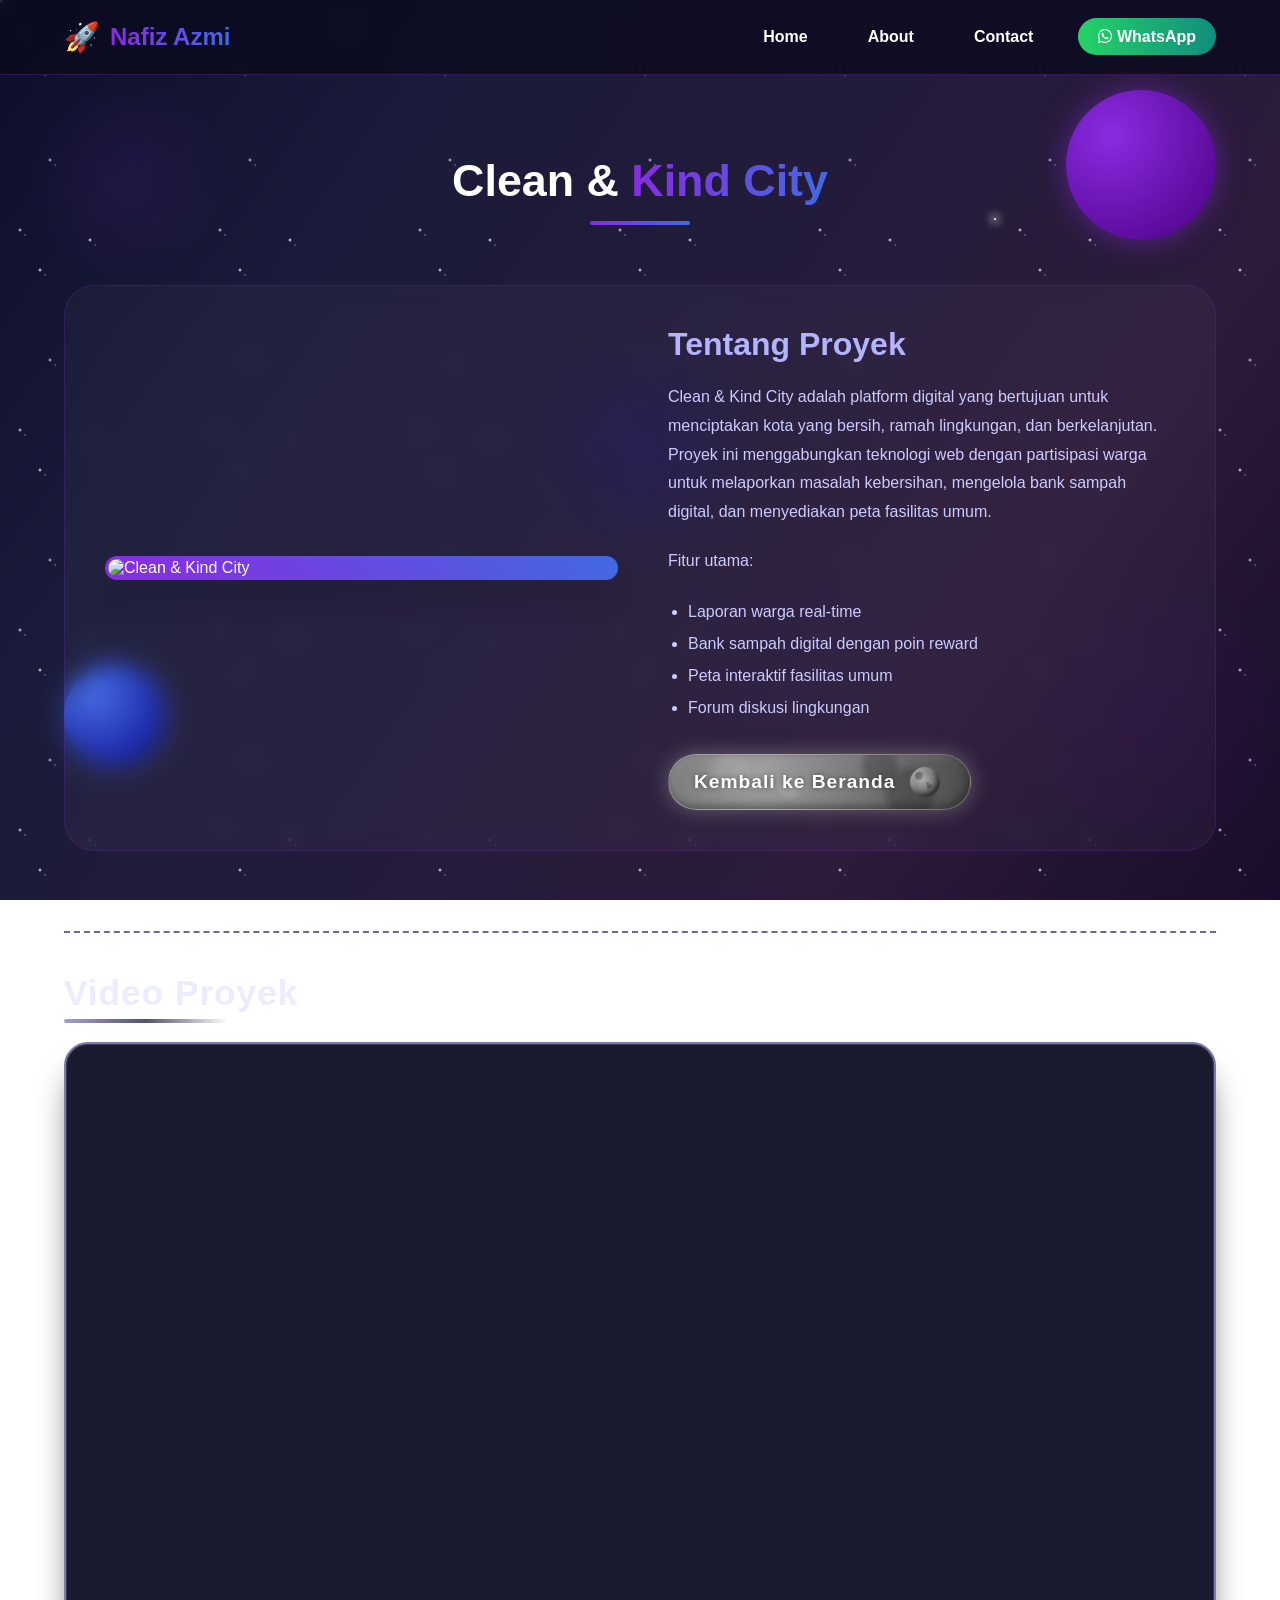
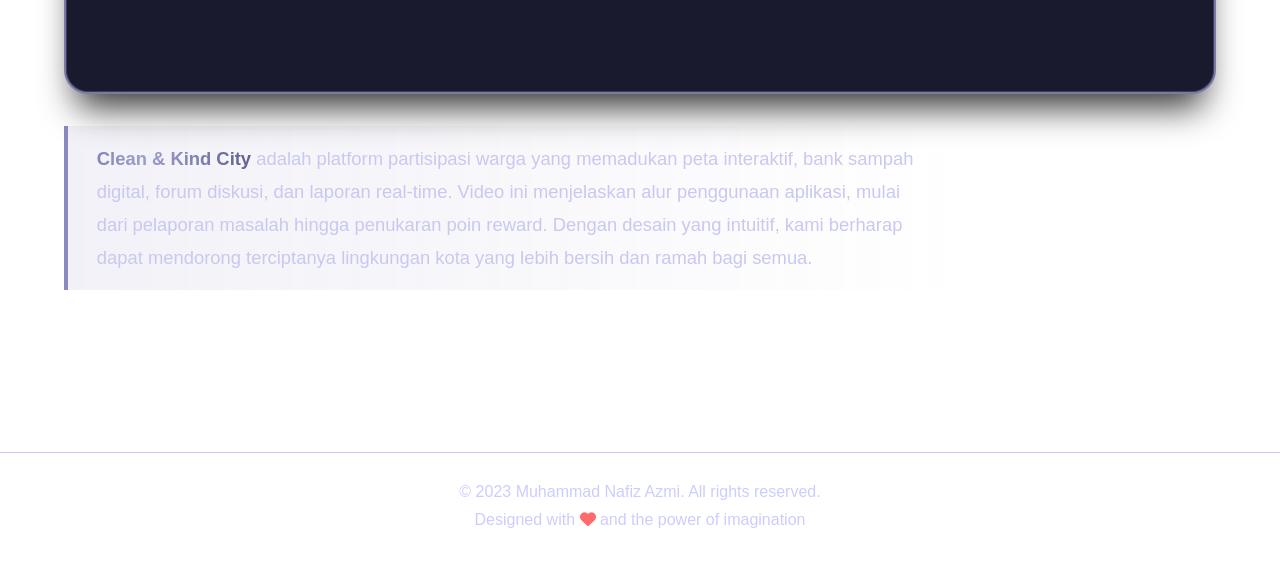
==== clean-kind-city.html @ 6993023f "letsgoo" ====
<!DOCTYPE html>
<html lang="en">
<head>
    <meta charset="UTF-8">
    <meta name="viewport" content="width=device-width, initial-scale=1.0">
    <title>Clean & Kind City - Muhammad Nafiz Azmi</title>
    <link rel="stylesheet" href="https://cdnjs.cloudflare.com/ajax/libs/font-awesome/6.4.0/css/all.min.css">
    <link rel="stylesheet" href="style.css"> <!-- Pakai file CSS yang sama -->
</head>
<body>
    <!-- Background luar angkasa (copy dari index) -->
    <div class="space-bg">
        <div class="stars"></div>
        <div class="twinkling"></div>
        <div class="clouds"></div>
        <div class="planet planet-1"></div>
        <div class="planet planet-2"></div>
        <div class="shooting-star"></div>
    </div>

    <!-- Navigasi (salin dari index) -->
    <nav>
        <div class="logo">
            <div class="logo-text">
                <span class="logo-icon">🚀</span>
                <span class="logo-name">Nafiz Azmi</span>
            </div>
        </div>
        <div class="menu">
            <ul>
                <li><a href="index.html#home">Home</a></li>
                <li><a href="index.html#about">About</a></li>
                <li><a href="index.html#contact">Contact</a></li>
                <li><a class="btn-wa" href="https://wa.me/081290863344?text=halo saya dari portofolio" target="_blank">
                    <i class="fab fa-whatsapp"></i> WhatsApp
                </a></li>
            </ul>
        </div>
    </nav>

    <!-- Konten Halaman Proyek -->
    <section class="project-detail">
        <div class="section-title">
            <h2>Clean & <span class="gradient-text">Kind City</span></h2>
            <div class="title-line"></div>
        </div>

        <div class="project-detail-container">
            <div class="project-detail-image">
                <img src="https://via.placeholder.com/800x400/1a1b3a/8a2be2?text=Clean+%26+Kind+City" alt="Clean & Kind City">
            </div>
            <div class="project-detail-info">
                <h3>Tentang Proyek</h3>
                <p>Clean & Kind City adalah platform digital yang bertujuan untuk menciptakan kota yang bersih, ramah lingkungan, dan berkelanjutan. Proyek ini menggabungkan teknologi web dengan partisipasi warga untuk melaporkan masalah kebersihan, mengelola bank sampah digital, dan menyediakan peta fasilitas umum.</p>
                <p>Fitur utama:</p>
                <ul>
                    <li>Laporan warga real-time</li>
                    <li>Bank sampah digital dengan poin reward</li>
                    <li>Peta interaktif fasilitas umum</li>
                    <li>Forum diskusi lingkungan</li>
                </ul>
                <a href="index.html" class="mercury-button">
                    <span class="button-text">Kembali ke Beranda</span>
                    <span class="planet-icon">
                        <span class="crater"></span>
                        <span class="crater"></span>
                        <span class="crater"></span>
                    </span>
                </a>
            </div>
        </div>
            <!-- ===== VIDEO SECTION ===== -->
    <div class="project-mercury__video-section">
        <h2 class="video-title">Video Proyek</h2>
        <div class="video-container">
            <!-- Ganti VIDEO_ID dengan ID YouTube asli -->
            <iframe src="https://www.youtube.com/embed/VIDEO_ID" 
                    title="Clean & Kind City - Video Perkenalan" 
                    allow="accelerometer; autoplay; clipboard-write; encrypted-media; gyroscope; picture-in-picture; web-share" 
                    allowfullscreen>
            </iframe>
        </div>
        <p class="video-caption">
            <strong>Clean & Kind City</strong> adalah platform partisipasi warga yang memadukan peta interaktif, 
            bank sampah digital, forum diskusi, dan laporan real-time. Video ini menjelaskan alur penggunaan 
            aplikasi, mulai dari pelaporan masalah hingga penukaran poin reward. Dengan desain yang intuitif, 
            kami berharap dapat mendorong terciptanya lingkungan kota yang lebih bersih dan ramah bagi semua.
        </p>
    </div>
    </section>

    <!-- Footer (salin dari index) -->
    <footer>
        <p>&copy; 2023 Muhammad Nafiz Azmi. All rights reserved.</p>
        <p>Designed with <i class="fas fa-heart pulse"></i> and the power of imagination</p>
    </footer>

    <script src="script.js"></script> <!-- Pakai file JS yang sama -->
</body>
</html>
---- style.css ----
/* Reset dan Base Styles */
* {
    margin: 0;
    padding: 0;
    box-sizing: border-box;
    font-family: 'Segoe UI', Tahoma, Geneva, Verdana, sans-serif;
}

body {
    color: white;
    overflow-x: hidden;
    min-height: 100vh;
}

/* Background Luar Angkasa */
.space-bg {
    position: fixed;
    top: 0;
    left: 0;
    width: 100%;
    height: 100%;
    z-index: -1;
    background: linear-gradient(125deg, #0c0e2a 0%, #1a1b3a 25%, #2d1b3a 75%, #1a0c2a 100%);
}

.stars {
    position: absolute;
    top: 0;
    left: 0;
    width: 100%;
    height: 100%;
    background-image: radial-gradient(2px 2px at 20px 30px, #eee, rgba(0,0,0,0)),
                      radial-gradient(2px 2px at 40px 70px, #fff, rgba(0,0,0,0)),
                      radial-gradient(2px 2px at 50px 160px, #ddd, rgba(0,0,0,0)),
                      radial-gradient(2px 2px at 90px 40px, #fff, rgba(0,0,0,0));
    background-repeat: repeat;
    background-size: 200px 200px;
    animation: starsMove 50s linear infinite;
}

.twinkling {
    position: absolute;
    top: 0;
    left: 0;
    width: 100%;
    height: 100%;
    background-image: radial-gradient(1px 1px at 25px 35px, #aaf, rgba(0,0,0,0)),
                      radial-gradient(1px 1px at 45px 75px, #9ae, rgba(0,0,0,0)),
                      radial-gradient(1px 1px at 55px 165px, #8cf, rgba(0,0,0,0)),
                      radial-gradient(1px 1px at 95px 45px, #7be, rgba(0,0,0,0));
    background-repeat: repeat;
    background-size: 200px 200px;
    animation: twinkle 3s infinite alternate;
}

.clouds {
    position: absolute;
    top: 0;
    left: 0;
    width: 100%;
    height: 100%;
    background-image: radial-gradient(100px 100px at 10% 20%, rgba(138, 43, 226, 0.1), rgba(0,0,0,0)),
                      radial-gradient(150px 150px at 90% 80%, rgba(75, 0, 130, 0.1), rgba(0,0,0,0)),
                      radial-gradient(120px 120px at 50% 50%, rgba(0, 0, 255, 0.1), rgba(0,0,0,0));
    animation: cloudsMove 30s linear infinite;
}

.planet {
    position: absolute;
    border-radius: 50%;
}

.planet-1 {
    width: 150px;
    height: 150px;
    top: 10%;
    right: 5%;
    background: radial-gradient(circle at 30% 30%, #8a2be2, #4b0082);
    box-shadow: 0 0 30px rgba(138, 43, 226, 0.5);
    animation: float 20s infinite ease-in-out;
}

.planet-2 {
    width: 100px;
    height: 100px;
    bottom: 15%;
    left: 5%;
    background: radial-gradient(circle at 30% 30%, #4169e1, #00008b);
    box-shadow: 0 0 30px rgba(65, 105, 225, 0.5);
    animation: float 25s infinite ease-in-out reverse;
}

.shooting-star {
    position: absolute;
    width: 2px;
    height: 2px;
    background: white;
    border-radius: 50%;
    box-shadow: 0 0 10px 2px white;
    animation: shoot 10s infinite;
}

/* Animasi Background */
@keyframes starsMove {
    from { background-position: 0 0; }
    to { background-position: 1000px 1000px; }
}

@keyframes twinkle {
    0% { opacity: 0.3; }
    100% { opacity: 1; }
}

@keyframes cloudsMove {
    from { background-position: 0 0; }
    to { background-position: 1000px 0; }
}

@keyframes float {
    0%, 100% { transform: translateY(0) rotate(0deg); }
    50% { transform: translateY(-20px) rotate(10deg); }
}

@keyframes shoot {
    0% {
        transform: translateX(0) translateY(0);
        opacity: 0;
    }
    5% {
        opacity: 1;
    }
    10% {
        transform: translateX(100vw) translateY(100vh);
        opacity: 0;
    }
    100% {
        opacity: 0;
    }
}

/* Navigation */
nav {
    background: rgba(10, 10, 30, 0.8);
    backdrop-filter: blur(10px);
    color: white;
    display: flex;
    align-items: center;
    justify-content: space-between;
    padding: 20px 5%;
    position: sticky;
    top: 0;
    z-index: 100;
    border-bottom: 1px solid rgba(138, 43, 226, 0.3);
}

.logo-text {
    display: flex;
    align-items: center;
    gap: 10px;
    font-size: 1.5rem;
    font-weight: bold;
}

.logo-icon {
    color: #8a2be2;
    font-size: 1.8rem;
}

.logo-name {
    background: linear-gradient(90deg, #8a2be2, #4169e1);
    -webkit-background-clip: text;
    background-clip: text;
    color: transparent;
}

.menu ul {
    display: flex;
    gap: 30px;
    list-style: none;
}

.menu ul li a {
    text-decoration: none;
    color: white;
    font-weight: 600;
    padding: 8px 15px;
    border-radius: 20px;
    transition: all 0.3s ease;
    position: relative;
}

.menu ul li a:hover {
    color: #8a2be2;
}

.menu ul li a::after {
    content: '';
    position: absolute;
    bottom: 0;
    left: 50%;
    width: 0;
    height: 2px;
    background: linear-gradient(90deg, #8a2be2, #4169e1);
    transition: all 0.3s ease;
    transform: translateX(-50%);
}

.menu ul li a:hover::after {
    width: 80%;
}

.btn-wa {
    background: linear-gradient(90deg, #25D366, #128C7E);
    padding: 10px 20px !important;
    border-radius: 25px !important;
}

.btn-wa:hover {
    background: linear-gradient(90deg, #128C7E, #25D366);
    color: white !important;
    transform: translateY(-3px);
    box-shadow: 0 5px 15px rgba(37, 211, 102, 0.4);
}

.menu-toggle {
    display: none;
    font-size: 1.5rem;
    cursor: pointer;
}

/* Hero Section */
.hero {
    display: flex;
    align-items: center;
    justify-content: space-between;
    padding: 80px 5%;
    min-height: 90vh;
}

.hero-left {
    flex: 1;
    max-width: 600px;
}

.hero-text h1 {
    font-size: 3.5rem;
    margin-bottom: 15px;
    line-height: 1.2;
}

.gradient-text {
    background: linear-gradient(90deg, #8a2be2, #4169e1);
    -webkit-background-clip: text;
    background-clip: text;
    color: transparent;
}

.hero-text h2 {
    font-size: 1.8rem;
    font-weight: 400;
    margin-bottom: 25px;
    color: #b3b3ff;
}

.hero-text p {
    color: #ccccff;
    line-height: 1.6;
    margin-bottom: 30px;
    font-size: 1.1rem;
}

.glow-button {
    background: linear-gradient(90deg, #8a2be2, #4169e1);
    border: none;
    padding: 15px 40px;
    border-radius: 30px;
    font-size: 1.1rem;
    color: white;
    font-weight: 600;
    cursor: pointer;
    transition: all 0.3s ease;
    position: relative;
    overflow: hidden;
    z-index: 1;
}

.glow-button::before {
    content: '';
    position: absolute;
    top: 0;
    left: -100%;
    width: 100%;
    height: 100%;
    background: linear-gradient(90deg, #4169e1, #8a2be2);
    transition: all 0.5s ease;
    z-index: -1;
}

.glow-button:hover::before {
    left: 0;
}

.glow-button:hover {
    transform: translateY(-5px);
    box-shadow: 0 10px 20px rgba(138, 43, 226, 0.4);
}

.social-icons {
    display: flex;
    gap: 20px;
    margin-top: 40px;
}

.social-icon {
    display: flex;
    align-items: center;
    justify-content: center;
    width: 50px;
    height: 50px;
    border-radius: 50%;
    background: rgba(255, 255, 255, 0.1);
    color: white;
    font-size: 1.3rem;
    transition: all 0.3s ease;
}

.social-icon:hover {
    background: linear-gradient(90deg, #8a2be2, #4169e1);
    transform: translateY(-5px);
}

.hero-right {
    flex: 1;
    display: flex;
    justify-content: center;
    align-items: center;
}

.profile-container {
    position: relative;
    width: 350px;
    height: 350px;
}

.profile-frame {
    width: 300px;
    height: 300px;
    border-radius: 50%;
    overflow: hidden;
    border: 5px solid transparent;
    background: linear-gradient(90deg, #8a2be2, #4169e1) border-box;
    position: relative;
    z-index: 2;
    animation: rotate 20s linear infinite;
}

.profile-img {
    width: 100%;
    height: 100%;
    object-fit: cover;
    transition: transform 0.5s ease;
}

.profile-frame:hover .profile-img {
    transform: scale(1.1);
}

.profile-orbits {
    position: absolute;
    top: 0;
    left: 0;
    width: 100%;
    height: 100%;
}

.orbit {
    position: absolute;
    border: 1px solid rgba(138, 43, 226, 0.3);
    border-radius: 50%;
    top: 50%;
    left: 50%;
    transform: translate(-50%, -50%);
}

.orbit-1 {
    width: 350px;
    height: 350px;
    animation: orbit 20s linear infinite;
}

.orbit-2 {
    width: 400px;
    height: 400px;
    animation: orbit 25s linear infinite reverse;
}

.orbit-3 {
    width: 450px;
    height: 450px;
    animation: orbit 30s linear infinite;
}

.orbit-item {
    position: absolute;
    top: -20px;
    left: 50%;
    transform: translateX(-50%);
    width: 40px;
    height: 40px;
    border-radius: 50%;
    background: linear-gradient(90deg, #8a2be2, #4169e1);
    display: flex;
    align-items: center;
    justify-content: center;
    font-size: 1.2rem;
    color: white;
    box-shadow: 0 0 15px rgba(138, 43, 226, 0.7);
}

@keyframes rotate {
    from { transform: rotate(0deg); }
    to { transform: rotate(360deg); }
}

@keyframes orbit {
    from { transform: translate(-50%, -50%) rotate(0deg); }
    to { transform: translate(-50%, -50%) rotate(360deg); }
}

/* About Section */
.about {
    padding: 80px 5%;
}

.section-title {
    text-align: center;
    margin-bottom: 60px;
}

.section-title h2 {
    font-size: 2.8rem;
    margin-bottom: 15px;
}

.title-line {
    width: 100px;
    height: 4px;
    background: linear-gradient(90deg, #8a2be2, #4169e1);
    margin: 0 auto;
    border-radius: 2px;
}

.about-content {
    display: flex;
    justify-content: center;
    gap: 30px;
    flex-wrap: wrap;
}

.about-card {
    background: rgba(255, 255, 255, 0.05);
    backdrop-filter: blur(10px);
    border-radius: 20px;
    padding: 30px;
    width: 300px;
    text-align: center;
    transition: all 0.4s ease;
    border: 1px solid rgba(138, 43, 226, 0.2);
}

.about-card:hover {
    transform: translateY(-15px);
    background: rgba(138, 43, 226, 0.1);
    box-shadow: 0 15px 30px rgba(138, 43, 226, 0.2);
    border-color: rgba(138, 43, 226, 0.5);
}

.about-icon {
    width: 80px;
    height: 80px;
    border-radius: 50%;
    background: linear-gradient(90deg, #8a2be2, #4169e1);
    display: flex;
    align-items: center;
    justify-content: center;
    margin: 0 auto 20px;
    font-size: 2rem;
}

.about-card h3 {
    font-size: 1.5rem;
    margin-bottom: 15px;
    color: #b3b3ff;
}

.about-card p {
    color: #ccccff;
    line-height: 1.6;
}

/* Contact Section */
.contact {
    padding: 80px 5%;
}

.contact-container {
    display: flex;
    justify-content: center;
    align-items: flex-start;
    gap: 50px;
    flex-wrap: wrap;
}

.contact-info {
    flex: 1;
    max-width: 500px;
}

.contact-card {
    background: rgba(255, 255, 255, 0.05);
    backdrop-filter: blur(10px);
    border-radius: 20px;
    padding: 25px;
    margin-bottom: 25px;
    display: flex;
    align-items: center;
    gap: 20px;
    border: 1px solid rgba(138, 43, 226, 0.2);
    transition: all 0.3s ease;
}

.contact-card:hover {
    background: rgba(138, 43, 226, 0.1);
    transform: translateX(10px);
    border-color: rgba(138, 43, 226, 0.5);
}

.contact-icon {
    width: 60px;
    height: 60px;
    border-radius: 50%;
    background: linear-gradient(90deg, #8a2be2, #4169e1);
    display: flex;
    align-items: center;
    justify-content: center;
    font-size: 1.5rem;
}

.contact-details h3 {
    font-size: 1.3rem;
    margin-bottom: 8px;
    color: #b3b3ff;
}

.contact-details p {
    color: #ccccff;
}

.contact-map {
    flex: 1;
    max-width: 600px;
}

.map-container {
    position: relative;
    border-radius: 20px;
    overflow: hidden;
    box-shadow: 0 15px 30px rgba(0, 0, 0, 0.3);
    border: 2px solid rgba(138, 43, 226, 0.3);
}

.map-container iframe {
    width: 100%;
    height: 400px;
    display: block;
    border: none;
}

.map-overlay {
    position: absolute;
    top: 0;
    left: 0;
    width: 100%;
    height: 100%;
    pointer-events: none;
    background: linear-gradient(45deg, rgba(138, 43, 226, 0.1), rgba(65, 105, 225, 0.1));
}

/* Footer */
footer {
    text-align: center;
    padding: 30px 5%;
    margin-top: 50px;
    border-top: 1px solid rgba(138, 43, 226, 0.3);
    color: #ccccff;
}

footer p {
    margin-bottom: 10px;
}

.pulse {
    color: #ff6b6b;
    animation: pulse 1.5s infinite;
}

@keyframes pulse {
    0%, 100% { transform: scale(1); }
    50% { transform: scale(1.2); }
}

/* Animasi tambahan */
.fade-in {
    animation: fadeIn 1.5s ease;
}

@keyframes fadeIn {
    from { opacity: 0; transform: translateY(20px); }
    to { opacity: 1; transform: translateY(0); }
}

.typing-animation {
    overflow: hidden;
    white-space: nowrap;
    border-right: 3px solid #8a2be2;
    width: 0;
    animation: typing 3.5s steps(40, end) forwards, blink 0.75s step-end infinite;
}

@keyframes typing {
    from { width: 0 }
    to { width: 100% }
}

@keyframes blink {
    from, to { border-color: transparent }
    50% { border-color: #8a2be2 }
}

.floating {
    animation: floating 3s ease-in-out infinite;
}

.delayed-1 {
    animation-delay: 0.5s;
}

.delayed-2 {
    animation-delay: 1s;
}

@keyframes floating {
    0%, 100% { transform: translateY(0); }
    50% { transform: translateY(-10px); }
}

/* Responsive Design */
@media (max-width: 992px) {
    .hero {
        flex-direction: column;
        text-align: center;
        gap: 50px;
    }
    
    .hero-left, .hero-right {
        width: 100%;
    }
    
    .hero-text h1 {
        font-size: 2.8rem;
    }
    
    .social-icons {
        justify-content: center;
    }
    
    .profile-container {
        width: 300px;
        height: 300px;
    }
    
    .profile-frame {
        width: 250px;
        height: 250px;
    }
}

@media (max-width: 768px) {
    .menu ul {
        display: none;
        flex-direction: column;
        position: absolute;
        top: 100%;
        left: 0;
        width: 100%;
        background: rgba(10, 10, 30, 0.95);
        padding: 20px;
        gap: 15px;
    }
    
    .menu.active ul {
        display: flex;
    }
    
    .menu-toggle {
        display: block;
    }
    
    .hero-text h1 {
        font-size: 2.2rem;
    }
    
    .hero-text h2 {
        font-size: 1.5rem;
    }
    
    .about-card, .contact-card {
        width: 100%;
    }
}

@media (max-width: 480px) {
    .hero-text h1 {
        font-size: 1.8rem;
    }
    
    .section-title h2 {
        font-size: 2rem;
    }
    
    .profile-container {
        width: 250px;
        height: 250px;
    }
    
    .profile-frame {
        width: 200px;
        height: 200px;
    }
    
    .orbit-1 {
        width: 280px;
        height: 280px;
    }
    
    .orbit-2 {
        width: 330px;
        height: 330px;
    }
    
    .orbit-3 {
        width: 380px;
        height: 380px;
    }

    /* Tambahkan CSS untuk efek tambahan */

/* Partikel background */
.particles-container {
    position: fixed;
    top: 0;
    left: 0;
    width: 100%;
    height: 100%;
    pointer-events: none;
    z-index: -1;
}

.particle {
    position: absolute;
    border-radius: 50%;
    animation: floatParticle infinite ease-in-out;
    opacity: 0.7;
}

@keyframes floatParticle {
    0%, 100% { 
        transform: translateY(0) translateX(0) rotate(0deg); 
    }
    25% { 
        transform: translateY(-20px) translateX(10px) rotate(90deg); 
    }
    50% { 
        transform: translateY(-40px) translateX(-10px) rotate(180deg); 
    }
    75% { 
        transform: translateY(-20px) translateX(-5px) rotate(270deg); 
    }
}

/* Cursor kustom */
.custom-cursor {
    position: fixed;
    width: 20px;
    height: 20px;
    border: 2px solid rgba(138, 43, 226, 0.5);
    border-radius: 50%;
    pointer-events: none;
    z-index: 9999;
    transition: transform 0.2s, background 0.2s;
    transform: translate(-50%, -50%);
}

.custom-cursor-2 {
    position: fixed;
    width: 8px;
    height: 8px;
    background: rgba(65, 105, 225, 0.7);
    border-radius: 50%;
    pointer-events: none;
    z-index: 9999;
    transform: translate(-50%, -50%);
}

/* Efek klik partikel */
.click-particle {
    position: fixed;
    width: 10px;
    height: 10px;
    border-radius: 50%;
    pointer-events: none;
    z-index: 9998;
}

/* Animasi shake untuk logo */
@keyframes shake {
    0%, 100% { transform: translateX(0) rotate(0); }
    25% { transform: translateX(-5px) rotate(-5deg); }
    75% { transform: translateX(5px) rotate(5deg); }
}

/* Efek neon untuk teks */
.neon-text {
    text-shadow: 
        0 0 5px #fff,
        0 0 10px #fff,
        0 0 15px #fff,
        0 0 20px #8a2be2,
        0 0 30px #8a2be2,
        0 0 40px #8a2be2;
    animation: neon 1.5s ease-in-out infinite alternate;
}

@keyframes neon {
    from {
        text-shadow: 
            0 0 5px #fff,
            0 0 10px #fff,
            0 0 15px #fff,
            0 0 20px #8a2be2,
            0 0 30px #8a2be2,
            0 0 40px #8a2be2;
    }
    to {
        text-shadow: 
            0 0 2px #fff,
            0 0 5px #fff,
            0 0 7px #fff,
            0 0 10px #8a2be2,
            0 0 15px #8a2be2,
            0 0 20px #8a2be2;
    }
}

/* Efek loading saat pertama kali */
.loading-screen {
    position: fixed;
    top: 0;
    left: 0;
    width: 100%;
    height: 100%;
    background: linear-gradient(45deg, #0c0e2a, #1a1b3a);
    display: flex;
    flex-direction: column;
    justify-content: center;
    align-items: center;
    z-index: 99999;
    animation: fadeOut 1s ease 3s forwards;
}

.loading-spinner {
    width: 80px;
    height: 80px;
    border: 5px solid rgba(138, 43, 226, 0.3);
    border-top: 5px solid #8a2be2;
    border-radius: 50%;
    animation: spin 1s linear infinite;
    margin-bottom: 20px;
}

@keyframes spin {
    0% { transform: rotate(0deg); }
    100% { transform: rotate(360deg); }
}

@keyframes fadeOut {
    to { opacity: 0; visibility: hidden; }
}

/* Efek glitch untuk hero */
.hero-text h1 {
    position: relative;
}

.hero-text h1::before,
.hero-text h1::after {
    content: attr(data-text);
    position: absolute;
    top: 0;
    left: 0;
    width: 100%;
    height: 100%;
}

.hero-text h1::before {
    animation: glitch-top 1s infinite;
    clip-path: polygon(0 0, 100% 0, 100% 33%, 0 33%);
    -webkit-clip-path: polygon(0 0, 100% 0, 100% 33%, 0 33%);
}

.hero-text h1::after {
    animation: glitch-bottom 1.5s infinite;
    clip-path: polygon(0 67%, 100% 67%, 100% 100%, 0 100%);
    -webkit-clip-path: polygon(0 67%, 100% 67%, 100% 100%, 0 100%);
}

@keyframes glitch-top {
    0%, 100% { transform: translate(0); opacity: 1; }
    33% { transform: translate(-2px, 2px); opacity: 0.8; }
    66% { transform: translate(2px, -1px); opacity: 0.8; }
}

@keyframes glitch-bottom {
    0%, 100% { transform: translate(0); opacity: 1; }
    33% { transform: translate(2px, -2px); opacity: 0.8; }
    66% { transform: translate(-2px, 1px); opacity: 0.8; }
}
}
/* Latest Project Section */
.latest-project {
    padding: 60px 5%;
    background: rgba(0, 0, 0, 0.2);
    backdrop-filter: blur(5px);
    border-top: 1px solid rgba(138, 43, 226, 0.3);
    border-bottom: 1px solid rgba(138, 43, 226, 0.3);
}

.project-container {
    max-width: 1200px;
    margin: 0 auto;
}

.project-card {
    display: flex;
    gap: 40px;
    align-items: center;
    background: rgba(255, 255, 255, 0.03);
    backdrop-filter: blur(10px);
    border-radius: 30px;
    padding: 30px;
    border: 1px solid rgba(138, 43, 226, 0.2);
    transition: all 0.4s ease;
    box-shadow: 0 20px 30px -10px rgba(0, 0, 0, 0.5);
}

.project-card:hover {
    border-color: #8a2be2;
    box-shadow: 0 0 30px rgba(138, 43, 226, 0.3);
    transform: translateY(-5px);
}

.project-image {
    flex: 1;
    position: relative;
    border-radius: 20px;
    overflow: hidden;
    border: 3px solid transparent;
    background: linear-gradient(45deg, #8a2be2, #4169e1) border-box;
    mask: linear-gradient(#fff 0 0) padding-box, linear-gradient(#fff 0 0);
    -webkit-mask: linear-gradient(#fff 0 0) padding-box, linear-gradient(#fff 0 0);
    mask-composite: exclude;
    -webkit-mask-composite: xor;
}

.project-image img {
    width: 100%;
    height: 100%;
    object-fit: cover;
    display: block;
    transition: transform 0.5s ease;
}

.project-card:hover .project-image img {
    transform: scale(1.05);
}

.image-overlay {
    position: absolute;
    top: 0;
    left: 0;
    width: 100%;
    height: 100%;
    background: linear-gradient(45deg, rgba(138, 43, 226, 0.2), rgba(65, 105, 225, 0.2));
    pointer-events: none;
}

.project-info {
    flex: 1;
    padding: 20px;
}

.project-info h3 {
    font-size: 2.2rem;
    margin-bottom: 15px;
    background: linear-gradient(90deg, #8a2be2, #4169e1);
    -webkit-background-clip: text;
    background-clip: text;
    color: transparent;
    text-shadow: 0 0 10px rgba(138, 43, 226, 0.3);
}

.project-info p {
    color: #ccccff;
    line-height: 1.7;
    margin-bottom: 25px;
    font-size: 1.1rem;
}

/* Tombol Planet Merkurius */
.mercury-button {
    display: inline-flex;
    align-items: center;
    gap: 15px;
    background: radial-gradient(circle at 30% 30%, #a0a0a0, #4a4a4a);
    padding: 12px 30px 12px 25px;
    border-radius: 50px;
    text-decoration: none;
    color: white;
    font-weight: bold;
    font-size: 1.2rem;
    letter-spacing: 1px;
    box-shadow: 0 0 20px rgba(160, 160, 160, 0.5), inset -2px -2px 10px rgba(0,0,0,0.5), inset 2px 2px 10px rgba(255,255,255,0.2);
    transition: all 0.3s ease;
    position: relative;
    overflow: hidden;
    border: 1px solid rgba(255, 255, 255, 0.2);
}

/* Efek permukaan planet (kawah) */
.mercury-button::before {
    content: '';
    position: absolute;
    top: 0;
    left: 0;
    width: 100%;
    height: 100%;
    background: radial-gradient(circle at 20% 30%, rgba(255,255,255,0.1) 5%, transparent 10%),
                radial-gradient(circle at 80% 70%, rgba(0,0,0,0.2) 8%, transparent 12%),
                radial-gradient(circle at 40% 60%, rgba(255,255,255,0.1) 4%, transparent 8%),
                radial-gradient(circle at 70% 20%, rgba(0,0,0,0.2) 6%, transparent 10%);
    border-radius: 50px;
    pointer-events: none;
}

.planet-icon {
    position: relative;
    width: 30px;
    height: 30px;
    background: radial-gradient(circle at 40% 40%, #b0b0b0, #3a3a3a);
    border-radius: 50%;
    display: inline-block;
    box-shadow: inset -3px -3px 5px rgba(0,0,0,0.5), inset 2px 2px 5px rgba(255,255,255,0.3);
}

/* Kawah di planet ikon */
.crater {
    position: absolute;
    background: rgba(0, 0, 0, 0.3);
    border-radius: 50%;
    box-shadow: inset -1px -1px 2px rgba(255,255,255,0.2);
}

.crater:nth-child(1) {
    width: 8px;
    height: 8px;
    top: 5px;
    left: 5px;
}

.crater:nth-child(2) {
    width: 6px;
    height: 6px;
    bottom: 7px;
    right: 7px;
}

.crater:nth-child(3) {
    width: 4px;
    height: 4px;
    top: 15px;
    right: 10px;
}

.mercury-button:hover {
    transform: translateY(-5px) scale(1.02);
    box-shadow: 0 0 30px #8a2be2, 0 0 30px #4169e1, inset -2px -2px 10px rgba(0,0,0,0.5);
    background: radial-gradient(circle at 30% 30%, #b0b0b0, #4a4a4a);
}

.mercury-button:hover .planet-icon {
    animation: rotatePlanet 2s linear infinite;
}

@keyframes rotatePlanet {
    from { transform: rotate(0deg); }
    to { transform: rotate(360deg); }
}

.button-text {
    position: relative;
    z-index: 2;
    text-shadow: 0 0 5px rgba(0,0,0,0.5);
}

/* Responsive */
@media (max-width: 768px) {
    .project-card {
        flex-direction: column;
        text-align: center;
        padding: 20px;
    }
    
    .project-info h3 {
        font-size: 1.8rem;
    }
    
    .mercury-button {
        padding: 10px 25px;
        font-size: 1rem;
    }
}

@media (max-width: 480px) {
    .project-info h3 {
        font-size: 1.5rem;
    }
    
    .project-info p {
        font-size: 0.9rem;
    }
}
/* Halaman Detail Proyek */
.project-detail {
    padding: 80px 5%;
    min-height: 70vh;
}

.project-detail-container {
    max-width: 1200px;
    margin: 40px auto;
    display: flex;
    gap: 50px;
    align-items: center;
    background: rgba(255, 255, 255, 0.03);
    backdrop-filter: blur(10px);
    border-radius: 30px;
    padding: 40px;
    border: 1px solid rgba(138, 43, 226, 0.2);
}

.project-detail-image {
    flex: 1;
    border-radius: 20px;
    overflow: hidden;
    border: 3px solid transparent;
    background: linear-gradient(45deg, #8a2be2, #4169e1) border-box;
    box-shadow: 0 20px 30px -10px rgba(0, 0, 0, 0.7);
}

.project-detail-image img {
    width: 100%;
    height: auto;
    display: block;
}

.project-detail-info {
    flex: 1;
}

.project-detail-info h3 {
    font-size: 2rem;
    margin-bottom: 20px;
    color: #b3b3ff;
}

.project-detail-info p {
    color: #ccccff;
    line-height: 1.8;
    margin-bottom: 20px;
}

.project-detail-info ul {
    color: #ccccff;
    line-height: 2;
    margin-bottom: 30px;
    padding-left: 20px;
}

.project-detail-info ul li {
    list-style-type: disc;
}

/* Responsive */
@media (max-width: 768px) {
    .project-detail-container {
        flex-direction: column;
        padding: 20px;
    }
    
    .project-detail-info h3 {
        font-size: 1.8rem;
    }
}
/* Video Section - Tema Merkurius */
.project-mercury__video-section {
    margin-top: 5rem;
    padding-top: 2.5rem;
    border-top: 2px dashed #6a6a94;
}

.video-title {
    font-size: 2.2rem;
    color: #ececff;
    margin-bottom: 1.8rem;
    position: relative;
    display: inline-block;
    font-weight: 600;
    letter-spacing: 1px;
}

.video-title::after {
    content: '';
    position: absolute;
    bottom: -10px;
    left: 0;
    width: 70%;
    height: 4px;
    background: linear-gradient(90deg, #a0a0d0, #505070, transparent);
    border-radius: 2px;
}

.video-container {
    position: relative;
    width: 100%;
    padding-bottom: 56.25%; /* 16:9 Aspect Ratio */
    height: 0;
    overflow: hidden;
    border-radius: 24px;
    border: 2px solid #7a7aa8;
    box-shadow: 0 25px 35px -12px rgba(0, 0, 0, 0.8), 0 0 0 1px rgba(200, 200, 255, 0.2) inset;
    margin-bottom: 2rem;
    transition: all 0.4s ease;
    background: #1a1a2e; /* fallback */
}

.video-container:hover {
    border-color: #b0b0f0;
    box-shadow: 0 0 30px #8a8ac0, 0 25px 35px -12px black;
    transform: scale(1.01);
}

.video-container iframe {
    position: absolute;
    top: 0;
    left: 0;
    width: 100%;
    height: 100%;
    border: none;
}

.video-caption {
    color: #c8c8f0;
    line-height: 1.8;
    font-size: 1.15rem;
    max-width: 900px;
    margin: 1.5rem 0 2rem;
    padding-left: 1.8rem;
    border-left: 4px solid #8a8ac0;
    background: linear-gradient(90deg, rgba(120, 120, 180, 0.1), transparent);
    padding: 1rem 1.8rem;
    border-radius: 0 30px 30px 0;
}

.video-caption strong {
    color: #ffffff;
    font-weight: 700;
    background: radial-gradient(circle at 30% 30%, #a0a0d0, #606090);
    -webkit-background-clip: text;
    background-clip: text;
    -webkit-text-fill-color: transparent;
}

/* Responsif untuk layar kecil */
@media (max-width: 600px) {
    .video-title {
        font-size: 1.8rem;
    }
    .video-caption {
        font-size: 1rem;
        padding-left: 1.2rem;
    }
}
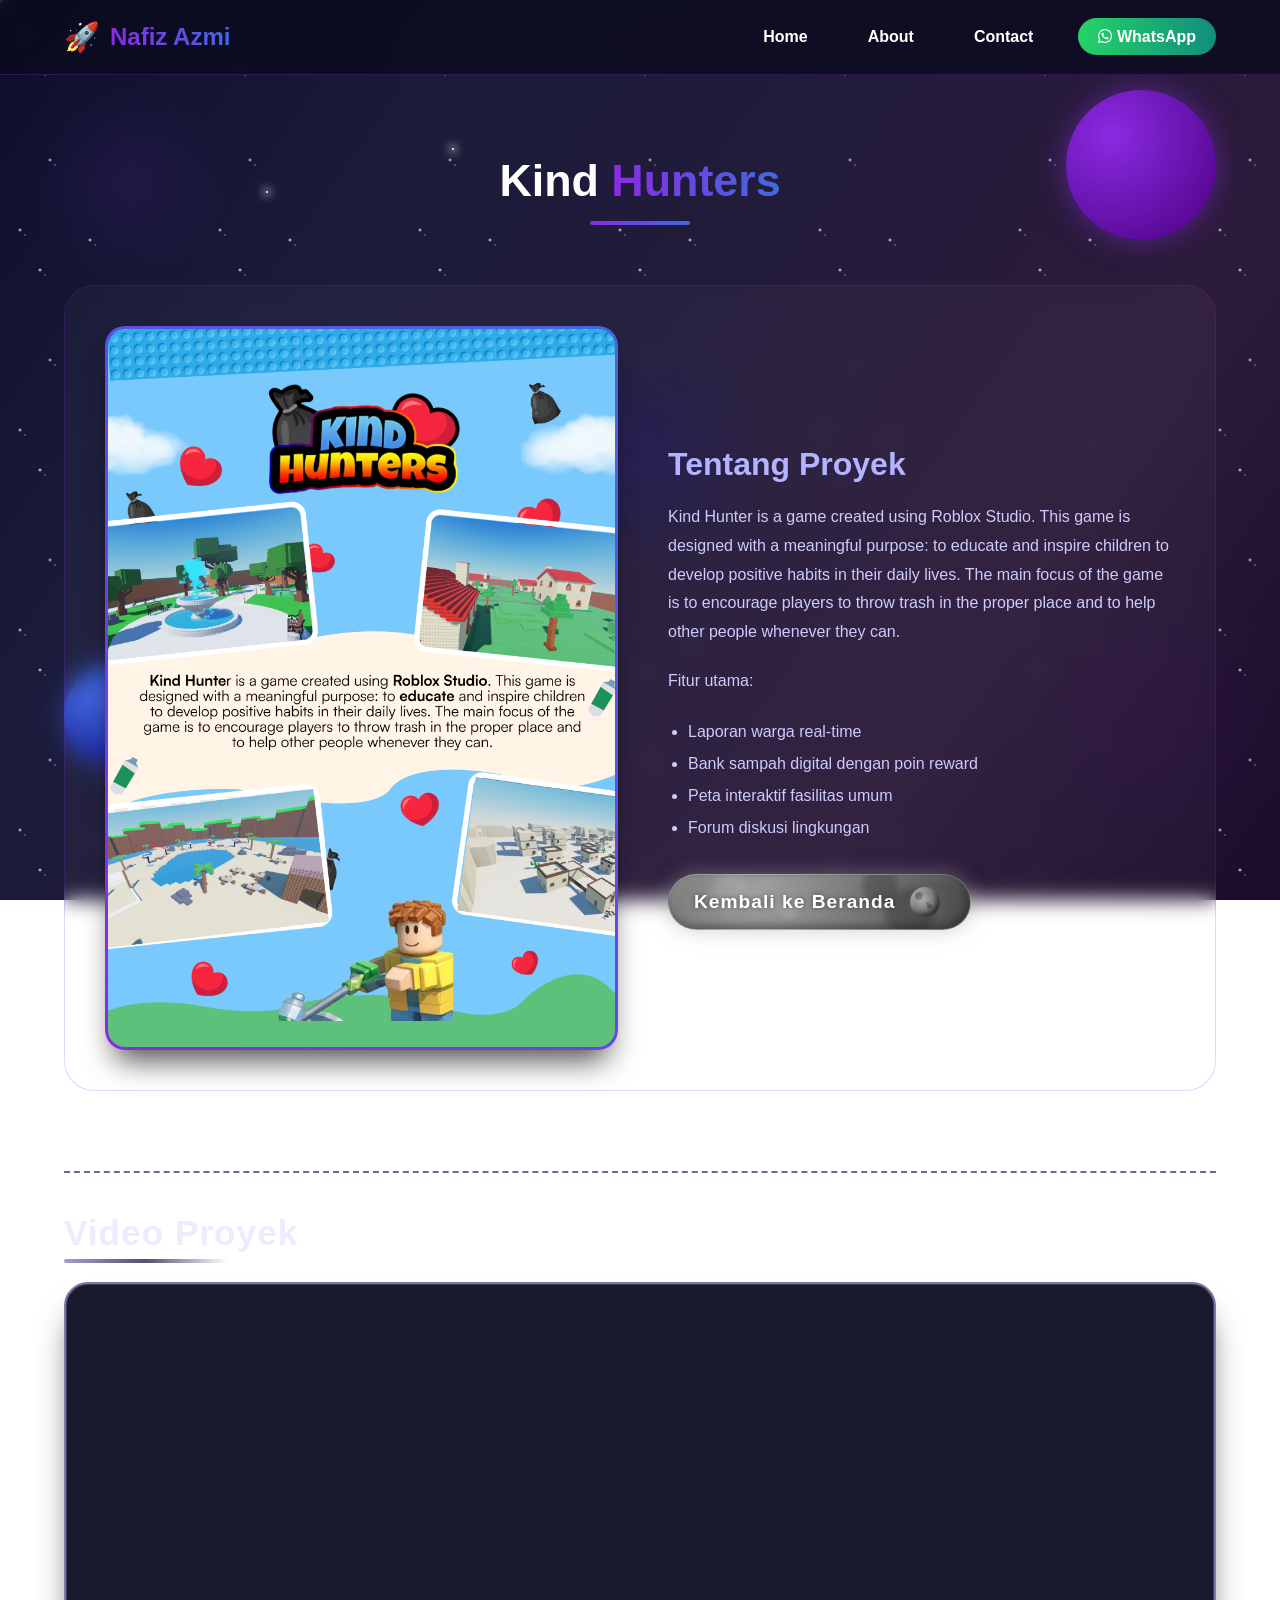
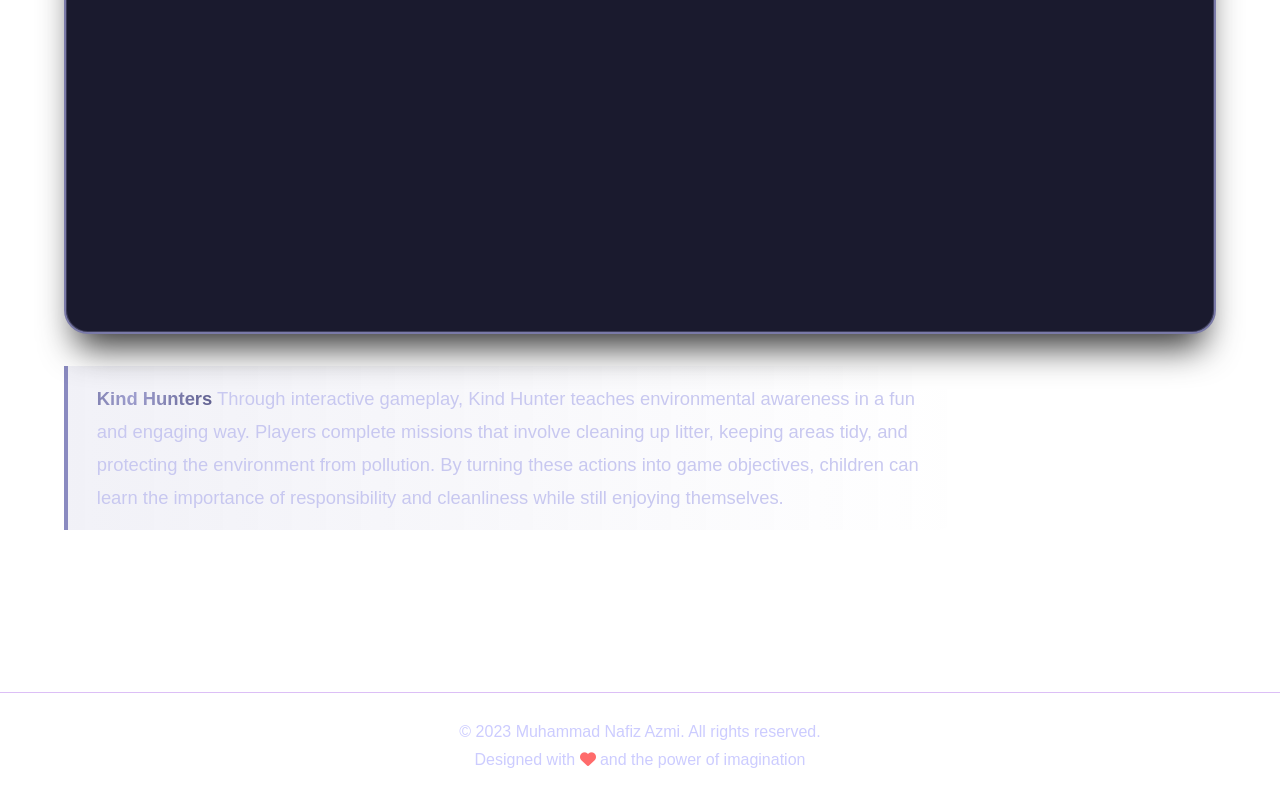
==== commit ed1fb3c7: "w" ====
--- a/clean-kind-city.html
+++ b/clean-kind-city.html
@@ -3,7 +3,7 @@
 <head>
     <meta charset="UTF-8">
     <meta name="viewport" content="width=device-width, initial-scale=1.0">
-    <title>Clean & Kind City - Muhammad Nafiz Azmi</title>
+    <title>Kind Hunters - Muhammad Nafiz Azmi</title>
     <link rel="stylesheet" href="https://cdnjs.cloudflare.com/ajax/libs/font-awesome/6.4.0/css/all.min.css">
     <link rel="stylesheet" href="style.css"> <!-- Pakai file CSS yang sama -->
 </head>
@@ -41,17 +41,17 @@
     <!-- Konten Halaman Proyek -->
     <section class="project-detail">
         <div class="section-title">
-            <h2>Clean & <span class="gradient-text">Kind City</span></h2>
+            <h2>Kind <span class="gradient-text">Hunters</span></h2>
             <div class="title-line"></div>
         </div>
 
         <div class="project-detail-container">
             <div class="project-detail-image">
-                <img src="https://via.placeholder.com/800x400/1a1b3a/8a2be2?text=Clean+%26+Kind+City" alt="Clean & Kind City">
+                <img src="A4 - 3 (1).png" alt="Clean & Kind City">
             </div>
             <div class="project-detail-info">
                 <h3>Tentang Proyek</h3>
-                <p>Clean & Kind City adalah platform digital yang bertujuan untuk menciptakan kota yang bersih, ramah lingkungan, dan berkelanjutan. Proyek ini menggabungkan teknologi web dengan partisipasi warga untuk melaporkan masalah kebersihan, mengelola bank sampah digital, dan menyediakan peta fasilitas umum.</p>
+                <p>Kind Hunter is a game created using Roblox Studio. This game is designed with a meaningful purpose: to educate and inspire children to develop positive habits in their daily lives. The main focus of the game is to encourage players to throw trash in the proper place and to help other people whenever they can.</p>
                 <p>Fitur utama:</p>
                 <ul>
                     <li>Laporan warga real-time</li>
@@ -74,17 +74,14 @@
         <h2 class="video-title">Video Proyek</h2>
         <div class="video-container">
             <!-- Ganti VIDEO_ID dengan ID YouTube asli -->
-            <iframe src="https://www.youtube.com/embed/VIDEO_ID" 
+            <iframe src="https://www.youtube.com/embed/vCSdf1Me3PU" 
                     title="Clean & Kind City - Video Perkenalan" 
                     allow="accelerometer; autoplay; clipboard-write; encrypted-media; gyroscope; picture-in-picture; web-share" 
                     allowfullscreen>
             </iframe>
         </div>
         <p class="video-caption">
-            <strong>Clean & Kind City</strong> adalah platform partisipasi warga yang memadukan peta interaktif, 
-            bank sampah digital, forum diskusi, dan laporan real-time. Video ini menjelaskan alur penggunaan 
-            aplikasi, mulai dari pelaporan masalah hingga penukaran poin reward. Dengan desain yang intuitif, 
-            kami berharap dapat mendorong terciptanya lingkungan kota yang lebih bersih dan ramah bagi semua.
+            <strong>Kind Hunters</strong> Through interactive gameplay, Kind Hunter teaches environmental awareness in a fun and engaging way. Players complete missions that involve cleaning up litter, keeping areas tidy, and protecting the environment from pollution. By turning these actions into game objectives, children can learn the importance of responsibility and cleanliness while still enjoying themselves. 
         </p>
     </div>
     </section>
